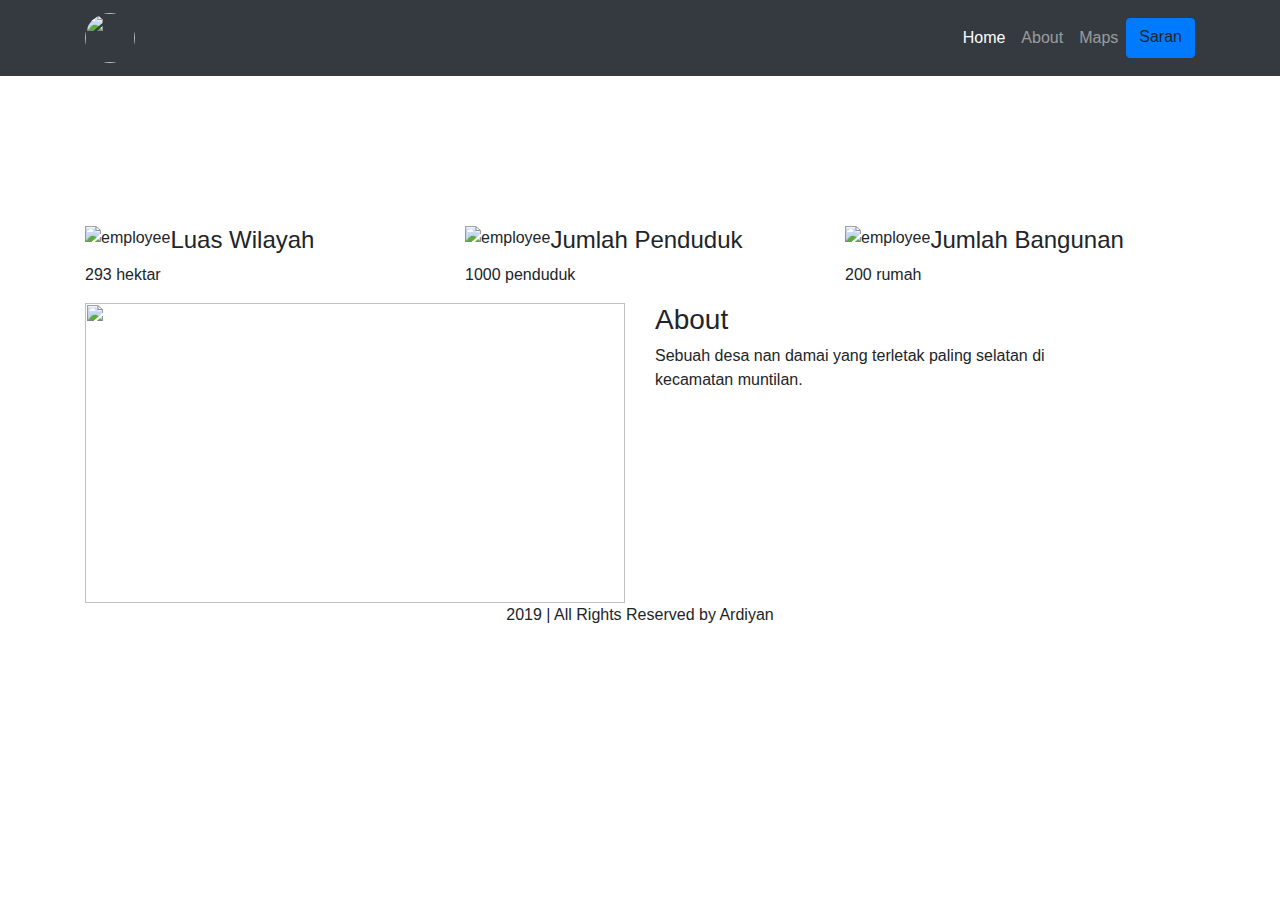
==== about.html @ 21290592 "Add files via upload" ====
<!DOCTYPE html>
<html>

<head>
    <meta charset="utf-8">
    <meta http-equiv="X-UA-Compatible" content="IE=edge">
    <title>Web Dusun Macanan</title>
    <meta name="viewport" content="width=device-width, initial-scale=1">

    <!-- Bootstrap CSS -->
    <link rel="stylesheet" href="https://stackpath.bootstrapcdn.com/bootstrap/4.3.1/css/bootstrap.min.css"
        integrity="sha384-ggOyR0iXCbMQv3Xipma34MD+dH/1fQ784/j6cY/iJTQUOhcWr7x9JvoRxT2MZw1T" crossorigin="anonymous">

    <!-- Custom CSS -->
    <link rel="stylesheet" type="text/css" media="screen" href="css/style.css">

    <!-- Font -->
    <link href="https://fonts.googleapis.com/css?family=Montserrat" rel="stylesheet">

    <!-- Font Awesome -->
    <link rel="stylesheet" href="https://use.fontawesome.com/releases/v5.8.1/css/all.css"
        integrity="sha384-50oBUHEmvpQ+1lW4y57PTFmhCaXp0ML5d60M1M7uH2+nqUivzIebhndOJK28anvf" crossorigin="anonymous">
</head>

<body>
    <!-- navbar -->

    <nav class="navbar navbar-expand-lg navbar-dark bg-dark">
        <div class="container">
            <a class="navbar-brand" href="#">
                <img src="img/logo.png" class="rounded-circle" width="50" height="50" alt="">
            </a>
            <button class="navbar-toggler" type="button" data-toggle="collapse" data-target="#navbarNavAltMarkup"
                aria-controls="navbarNavAltMarkup" aria-expanded="false" aria-label="Toggle navigation">
                <span class="navbar-toggler-icon"></span>
            </button>
            <div class="collapse navbar-collapse" id="navbarNavAltMarkup">
                <div class="navbar-nav ml-auto">
                    <a class="nav-item nav-link active" href="index.html">Home <span
                            class="sr-only">(current)</span></a>
                    <a class="nav-item nav-link" href="about.html">About</a>
                    <a class="nav-item nav-link" href="maps.html">Maps</a>
                    <a class="nav-item btn btn-primary tombol" data-toggle="modal" data-target="#exampleModal">Saran</a>
                </div>
            </div>
        </div>
    </nav>

    <!-- end navbar -->

    <!-- about -->
    <div class="container">

        <div class="row justify-content-center" style="margin-top: 150px;">
            <div class="col-12 info-panel">
                <div class="row">
                    <div class="col-lg">
                        <img src="img/location.svg" alt="employee" class="float-left">
                        <h4>Luas Wilayah</h4>
                        <p>293 hektar</p>
                    </div>
                    <div class="col-lg">
                        <img src="img/multiple-users-silhouette.svg" alt="employee" class="float-left">
                        <h4>Jumlah Penduduk</h4>
                        <p>1000 penduduk</p>
                    </div>
                    <div class="col-lg">
                        <img src="img/home-icon-silhouette.svg" alt="employee" class="float-left">
                        <h4>Jumlah Bangunan</h4>
                        <p>200 rumah</p>
                    </div>
                </div>
            </div>
        </div>

        <div class="row about">
            <div class="col-lg-6">
                <div id="carouselExampleIndicators" class="carousel slide" data-ride="carousel">
                    <ol class="carousel-indicators">
                        <li data-target="#carouselExampleIndicators" data-slide-to="0" class="active"></li>
                        <li data-target="#carouselExampleIndicators" data-slide-to="1"></li>
                        <li data-target="#carouselExampleIndicators" data-slide-to="2"></li>
                    </ol>
                    <div class="carousel-inner">
                        <div class="carousel-item active">
                            <img src="img/background.jpg" class="d-block w-100 img-fluid"
                                style="width:300px ; height:300px">
                        </div>
                        <div class="carousel-item">
                            <img src="img/gambar1.jpg" class="d-block w-100" style="width:300px ; height:300px">
                        </div>
                        <div class="carousel-item">
                            <img src="img/gambar2.jpg" class="d-block w-100" style="width:300px ; height:300px">
                        </div>
                    </div>
                    <a class="carousel-control-prev" href="#carouselExampleIndicators" role="button" data-slide="prev">
                        <span class="carousel-control-prev-icon" aria-hidden="true"></span>
                        <span class="sr-only">Previous</span>
                    </a>
                    <a class="carousel-control-next" href="#carouselExampleIndicators" role="button" data-slide="next">
                        <span class="carousel-control-next-icon" aria-hidden="true"></span>
                        <span class="sr-only">Next</span>
                    </a>
                </div>
            </div>
            <div class="col-lg-5">
                <h3><span>About</span></h3>
                <p>Sebuah desa nan damai yang terletak paling selatan di kecamatan muntilan.</p>
            </div>
        </div>
        <!-- end about -->

        <!-- testimonial -->
        <section class="social-media">

        </section>
        <!-- end testimonial -->

        <!-- footer -->
        <div class="row footer">
            <div class="col text-center">
                <p> 2019 | All Rights Reserved by Ardiyan</p>
            </div>
        </div>
        <!-- end footer -->

    </div>
    <!-- end container -->

    <script src="js/script.js">
    </script>
    <script src="https://code.jquery.com/jquery-3.3.1.slim.min.js"
        integrity="sha384-q8i/X+965DzO0rT7abK41JStQIAqVgRVzpbzo5smXKp4YfRvH+8abtTE1Pi6jizo" crossorigin="anonymous">
    </script>
    <script src="https://cdnjs.cloudflare.com/ajax/libs/popper.js/1.14.7/umd/popper.min.js"
        integrity="sha384-UO2eT0CpHqdSJQ6hJty5KVphtPhzWj9WO1clHTMGa3JDZwrnQq4sF86dIHNDz0W1" crossorigin="anonymous">
    </script>
    <script src="https://stackpath.bootstrapcdn.com/bootstrap/4.3.1/js/bootstrap.min.js"
        integrity="sha384-JjSmVgyd0p3pXB1rRibZUAYoIIy6OrQ6VrjIEaFf/nJGzIxFDsf4x0xIM+B07jRM" crossorigin="anonymous">
    </script>

    <!-- Modal -->
    <div class="modal fade" id="exampleModal" tabindex="-1" role="dialog" aria-labelledby="exampleModalLabel"
        aria-hidden="true">
        <div class="modal-dialog" role="document">
            <div class="modal-content">
                <div class="modal-header">
                    <h5 class="modal-title" id="exampleModalLabel">Saran</h5>
                    <button type="button" class="close" data-dismiss="modal" aria-label="Close">
                        <span aria-hidden="true">&times;</span>
                    </button>
                </div>
                <div class="modal-body">

                    <form action="https://formspree.io/ahmadardiyanto23@gmail.com" method="POST">
                        <div class="form-group">
                            <label>Nama</label>
                            <input type="text" name="nama" class="form-control" id="nama" placeholder="Nama anda">
                        </div>
                        <div class="form-group">
                            <label>Saran</label>
                            <textarea class="form-control" name="saran" id="saran" rows="3"
                                placeholder="Saran..."></textarea>
                        </div>
                        <button type="submit" class="btn btn-primary">Submit</button>
                    </form>

                </div>
            </div>
        </div>
    </div>

</body>

</html>
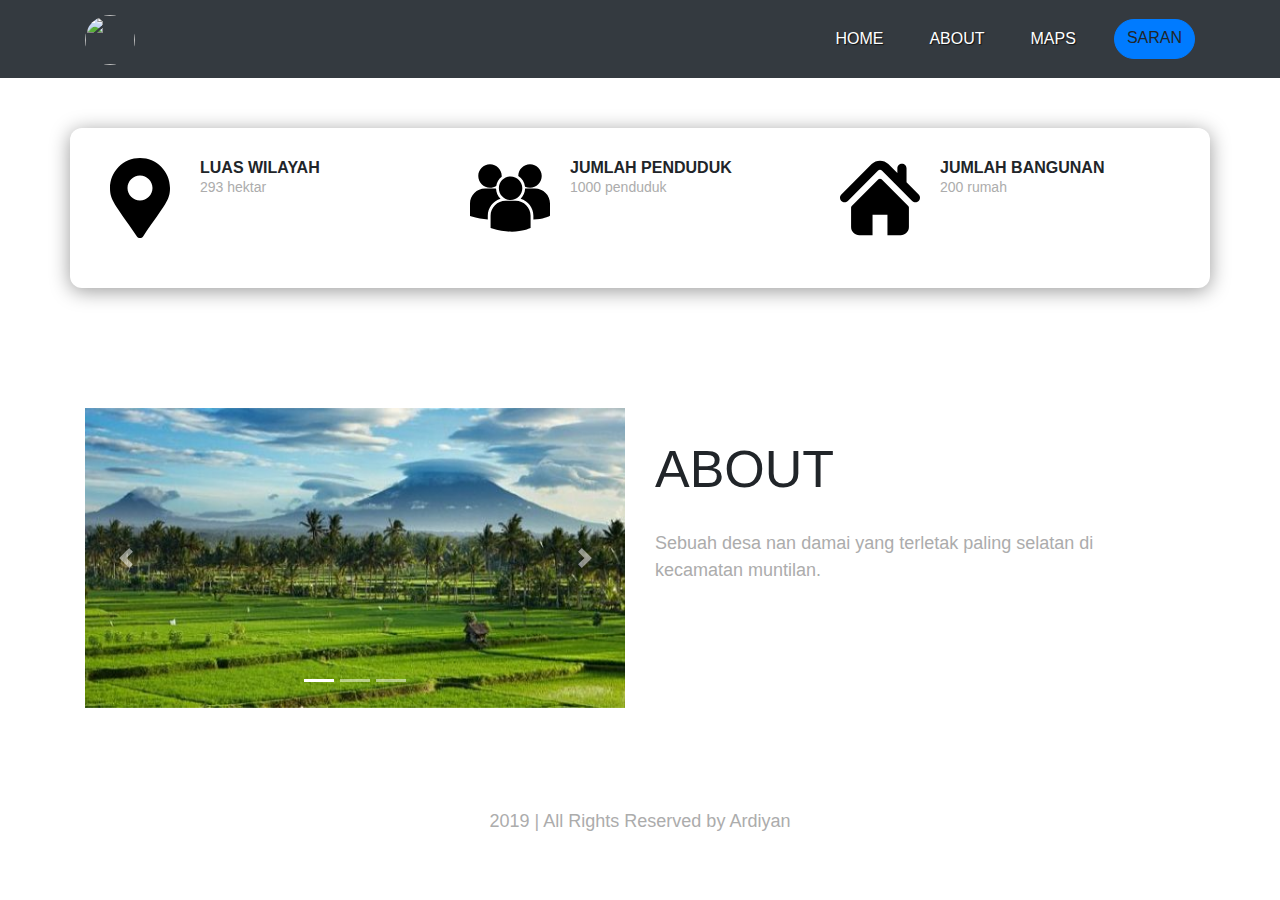
==== commit 1627f0ce: "Add files via upload" ====
--- a/about.html
+++ b/about.html
@@ -27,7 +27,7 @@
 
     <nav class="navbar navbar-expand-lg navbar-dark bg-dark">
         <div class="container">
-            <a class="navbar-brand" href="#">
+            <a class="navbar-brand" href="index.html">
                 <img src="img/logo.png" class="rounded-circle" width="50" height="50" alt="">
             </a>
             <button class="navbar-toggler" type="button" data-toggle="collapse" data-target="#navbarNavAltMarkup"
--- a/css/style.css
+++ b/css/style.css
@@ -0,0 +1,209 @@
+/* html,
+body {
+    font-family: Montserrat;
+} */
+
+/*Navbar*/
+.navbar {
+    position: relative;
+    z-index: 1;
+}
+
+.navbar-brand {
+    font-family: Montserrat;
+    font-size: 32px;
+}
+
+/*Jumbotron*/
+.jumbotron {
+    background-image: url(img/background.jpg);
+    background-size: cover;
+    height: 540px;
+    text-align: center;
+    position: relative;
+}
+
+.jumbotron .container {
+    position: relative;
+    z-index: 1;
+}
+
+.jumbotron::after {
+    content: '';
+    display: block;
+    width: 100%;
+    height: 100%;
+    background-image: linear-gradient(to top, rgba(0, 0, 0, 1), rgba(0, 0, 0, 0));
+    position: absolute;
+    bottom: 0;
+}
+
+.jumbotron .display-4 {
+    margin-top: 150px;
+    font-weight: 200;
+    color: white;
+    font-size: 40px;
+    text-shadow: 1px 1px 1px rgba(0, 0, 0, 0.7);
+    margin-bottom: 30px;
+}
+
+.jumbotron .display-4 span {
+    font-weight: 500;
+}
+
+/*Info Panel*/
+.info-panel {
+    box-shadow: 0 3px 20px rgba(0, 0, 0, 0.4);
+    border-radius: 12px;
+    margin-top: -100px;
+    background-color: white;
+    padding: 30px;
+}
+
+.info-panel img {
+    width: 80px;
+    height: 80px;
+    margin-right: 20px;
+    margin-bottom: 20px;
+}
+
+.info-panel h4 {
+    font-size: 16px;
+    text-transform: uppercase;
+    font-weight: bold;
+    margin-bottom: 5px;
+}
+
+.info-panel p {
+    font-size: 14px;
+    color: #ACACAC;
+    margin-top: -5px;
+    font-weight: 200;
+}
+
+/*about*/
+.about {
+    margin-top: 120px;
+    text-align: center;
+}
+
+.about h3 {
+    font-size: 52px;
+    font-weight: 200;
+    text-transform: uppercase;
+    margin-top: 30px;
+}
+
+.about h3 span {
+    font-weight: 500;
+}
+
+.about p {
+    font-size: 18px;
+    color: #ACACAC;
+    font-weight: 200;
+    margin: 30px 0;
+}
+
+/*testimonial*/
+.testimonial {
+    margin-top: 100px;
+}
+
+.testimonial h5 {
+    text-align: center;
+    font-weight: 200;
+    font-style: italic;
+    font-size: 24px;
+}
+
+.testimonial figure .utama {
+    width: 90px;
+    opacity: 1;
+    margin-top: 5px;
+}
+
+.testimonial figure img {
+    width: 60px;
+    margin: 20px 10px 7px;
+    opacity: 0.6;
+}
+
+.testimonial figure h5 {
+    font-size: 16px;
+    font-weight: bold;
+    font-style: normal;
+    color: #1C2C5D;
+}
+
+.testimonial figure p {
+    font-size: 12px;
+    color: #ACACAC;
+    margin-top: -5px;
+}
+
+.testimonial figcaption {
+    text-align: center;
+}
+
+/*Footer*/
+.footer {
+    margin-top: 100px;
+}
+
+.footer p {
+    color: #ACACAC;
+    font-size: 18px;
+}
+
+/*Utility*/
+.tombol {
+    text-transform: uppercase;
+    border-radius: 40px;
+}
+
+
+
+/*Dekstop Version*/
+@media (min-width: 992px) {
+
+    .navbar-brand,
+    .nav-link {
+        color: white !important;
+        text-shadow: 1px 1px 1px rgba(0, 0, 0, 0.7)
+            /*x-offside y-ofside tebal(blur) warnatransparant(rgba) */
+    }
+
+    .nav-link {
+        text-transform: uppercase;
+        margin-right: 30px;
+    }
+
+    .nav-link:hover::after {
+        content: '';
+        display: block;
+        border-bottom: 3px solid #000000;
+        width: 50%;
+        margin: auto;
+        padding-bottom: 5px;
+        margin-bottom: -8px;
+    }
+
+    .jumbotron {
+        margin-top: -75px;
+        height: 640px;
+    }
+
+    .jumbotron .display-4 {
+        font-size: 64px;
+    }
+
+    .about {
+
+        text-align: left;
+    }
+
+    .testimonial h5 {
+        font-size: 32px;
+    }
+}